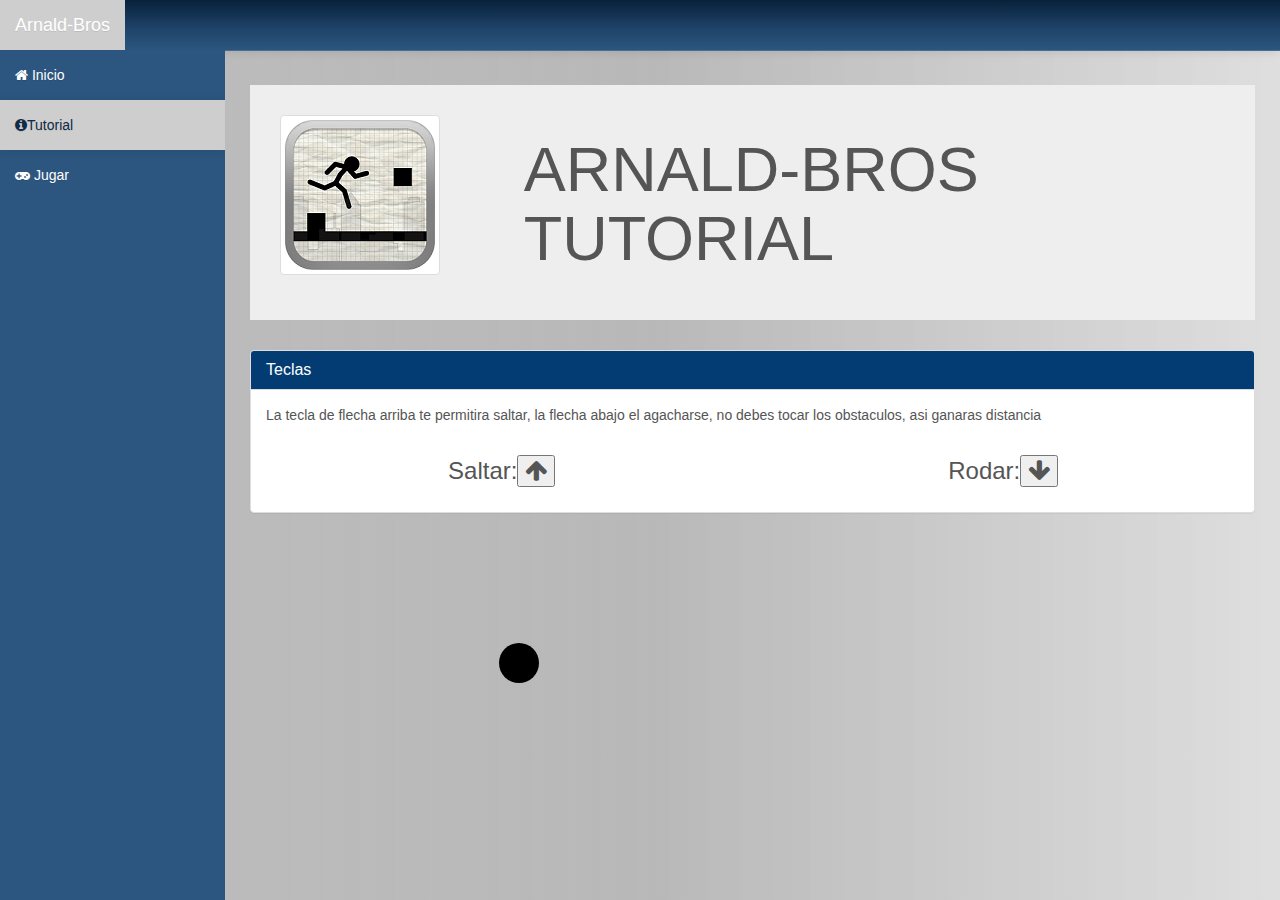
==== ayuda.html @ 507ad8fb "Estructura" ====
<!DOCTYPE html>
<html lang="en">
    <head>
        <meta charset="utf-8">
        <meta name="viewport" content="width=device-width, initial-scale=1.0">
        <title>Dashboard - Deep Blue Admin</title>

        <link rel="stylesheet" type="text/css" href="bootstrap/css/bootstrap.min.css" />
        <link rel="stylesheet" type="text/css" href="font-awesome/css/font-awesome.min.css" />
        <link rel="stylesheet" type="text/css" href="css/local.css" />

        <script type="text/javascript" src="js/jquery-1.10.2.min.js"></script>
        <script type="text/javascript" src="bootstrap/js/bootstrap.min.js"></script>

       
    </head>
    <body>

        <div id="wrapper">
            <nav class="navbar navbar-inverse navbar-fixed-top" role="navigation">
                <div class="navbar-header">
                    <button type="button" class="navbar-toggle" data-toggle="collapse" data-target=".navbar-ex1-collapse">
                        <span class="sr-only">Toggle navigation</span>
                        <span class="icon-bar"></span>
                        <span class="icon-bar"></span>
                        <span class="icon-bar"></span>
                    </button>
                    <a class="navbar-brand" href="index.html">Arnald-Bros</a>
                </div>
                <div class="collapse navbar-collapse navbar-ex1-collapse">
                    <ul class="nav navbar-nav side-nav">
                        <li ><a href="index.html"><i class="fa fa-home"></i> Inicio</a></li>
                        <li class="active"><a href="ayuda.html"><i class="fa fa-info-circle"></i>Tutorial</a></li>
                        <li><a href="jugar.html"><i class="fa fa-gamepad"></i> Jugar</a></li>
                    </ul>
                    
                </div>
            </nav>
            <!--CONTENIDO DE LA PAGINA PRINCIPAL-->
            <div id="page-wrapper">
              <!-- CABECERA DE TITULO -->
                <div class="jumbotron">
                    <div class="row">
                        <div class="col-md-3 text-left">
                         <p><img src="images/logo_lr.png" class="img-thumbnail"></p>
                        </div>
                        <div class="col-md-9 text-left">
                            <h1>ARNALD-BROS TUTORIAL</h1>
                        </div>
                    </div>
                </div>
                <div class="panel panel-info">
                  <div class="panel-heading">
                    <h3 class="panel-title">Teclas</h3>
                  </div>
                  <div class="panel-body">
                   <p>La tecla de flecha arriba te permitira saltar, la flecha abajo el agacharse, no debes tocar los obstaculos, asi ganaras distancia</p>
                    <div class="row ">
                        <div class="col-md-6 text-center">
                         <p><h3>Saltar:<button><i class="fa fa-arrow-up fa-6"></i></button></p>
                        </div>
                        <div class="col-md-6 text-center">
                            <p><h3>Rodar:<button><i class="fa fa-arrow-down fa-6"></i></button></p>
                        </div>
                    </div> 
                  </div>
                </div>
               
                
                
                <div class="row">
                     <canvas id="myCanvas" width="400" height="200">
            <!-- Insert fallback content here -->
            Sorry, your browser doesn't support canvas technology
        </canvas>
  
        <script type="text/javascript">
       
        
            var canvas;
            var ctx;
            var x = 284;
            var y = 130;
            var mx = 0;
            var my = 0;
            var WIDTH =0;
            var HEIGHT=0;
  
                        function circle(x,y,r) {
                          ctx.beginPath();
                          ctx.arc(x, y, r, 0, Math.PI*2, true);
                          ctx.fill();
                        }
                          
                        function clear() {
                          ctx.clearRect(0, 0, WIDTH, HEIGHT);
                        }
                          
                        function init() {
                          canvas = document.getElementById("myCanvas");
                          ctx = canvas.getContext("2d");
                          WIDTH = canvas.width;
                          HEIGHT = canvas.height;
                          window.onkeydown = keydownControl;
                          return setInterval(draw, 1);
                        }
                          
                        function draw() {
                          clear();
                          circle(x, y, 20);
                          
                          if (x + mx > WIDTH || x + mx < 0)
                                mx = -mx;
                          if (y + my > HEIGHT || y + my < 0)
                                my = -my;
                          
                          x += mx;
                          y += my;
                          
                        }
                          
                        function keydownControl(e) {
                                if(e.keyCode==37) {
                                        mx = -2;
                                        my = 0;
                                } else
                                if (e.keyCode==38) {
                                        mx = 0;
                                        my = -2;
                                } else if
                                (e.keyCode==39) {
                                        mx = 2;
                                        my = 0;
                                } else
                                if (e.keyCode==40) {
                                        mx = 0;
                                        my = 2;
                                }
                        }
                          
                        init();
  
        </script>
        </body>
                </div>
            </div>   
        </div>
        <!-- /#wrapper -->

    </body>
</html>
---- css/local.css ----
﻿/* Deep Blue Admin Bootstrap Theme by PrepBootstrap - http://www.prepbootstrap.com */
body {
  margin-top: 70px;
  background: rgba(194,194,194,1);
background: -moz-linear-gradient(left, rgba(194,194,194,1) 0%, rgba(186,186,186,0.98) 16%, rgba(179,179,179,0.93) 51%, rgba(217,217,217,0.86) 100%);
background: -webkit-gradient(left top, right top, color-stop(0%, rgba(194,194,194,1)), color-stop(16%, rgba(186,186,186,0.98)), color-stop(51%, rgba(179,179,179,0.93)), color-stop(100%, rgba(217,217,217,0.86)));
background: -webkit-linear-gradient(left, rgba(194,194,194,1) 0%, rgba(186,186,186,0.98) 16%, rgba(179,179,179,0.93) 51%, rgba(217,217,217,0.86) 100%);
background: -o-linear-gradient(left, rgba(194,194,194,1) 0%, rgba(186,186,186,0.98) 16%, rgba(179,179,179,0.93) 51%, rgba(217,217,217,0.86) 100%);
background: -ms-linear-gradient(left, rgba(194,194,194,1) 0%, rgba(186,186,186,0.98) 16%, rgba(179,179,179,0.93) 51%, rgba(217,217,217,0.86) 100%);
background: linear-gradient(to right, rgba(194,194,194,1) 0%, rgba(186,186,186,0.98) 16%, rgba(179,179,179,0.93) 51%, rgba(217,217,217,0.86) 100%);
filter: progid:DXImageTransform.Microsoft.gradient( startColorstr='#c2c2c2', endColorstr='#d9d9d9', GradientType=1 );
}
#wrapper {
  padding-left: 0;
}
#page-wrapper {
  width: 100%;
  padding: 5px 15px;
}

.sui-cell {
    font-family: "Helvetica Neue", Helvetica, Arial, sans-serif;
}

body {
  font-family: "Helvetica Neue", Helvetica, Arial, sans-serif;
  font-size: 14px;
  line-height: 1.42857143;
  color: #555555;
  background-color: #ffffff;
}
.text-muted {
  color: #999999;
}
.text-primary {
  color: #2fa4e7;
}
a.text-primary:hover {
  color: #178acc;
}
.text-success {
  color: #468847;
}
a.text-success:hover {
  color: #356635;
}
.text-info {
  color: #3a87ad;
}
a.text-info:hover {
  color: #2d6987;
}
.text-warning {
  color: #c09853;
}
a.text-warning:hover {
  color: #a47e3c;
}
.text-danger {
  color: #b94a48;
}
a.text-danger:hover {
  color: #953b39;
}
.bg-primary {
  color: #fff;
  background-color: #2fa4e7;
}
a.bg-primary:hover {
  background-color: #178acc;
}

.has-success .help-block,
.has-success .control-label,
.has-success .radio,
.has-success .checkbox,
.has-success .radio-inline,
.has-success .checkbox-inline {
  color: #468847;
}
.has-success .form-control {
  border-color: #468847;
  -webkit-box-shadow: inset 0 1px 1px rgba(0, 0, 0, 0.075);
  box-shadow: inset 0 1px 1px rgba(0, 0, 0, 0.075);
}
.has-success .form-control:focus {
  border-color: #356635;
  -webkit-box-shadow: inset 0 1px 1px rgba(0, 0, 0, 0.075), 0 0 6px #7aba7b;
  box-shadow: inset 0 1px 1px rgba(0, 0, 0, 0.075), 0 0 6px #7aba7b;
}
.has-success .input-group-addon {
  color: #468847;
  border-color: #468847;
  background-color: #dff0d8;
}
.has-success .form-control-feedback {
  color: #468847;
}

.has-warning .help-block,
.has-warning .control-label,
.has-warning .radio,
.has-warning .checkbox,
.has-warning .radio-inline,
.has-warning .checkbox-inline {
  color: #c09853;
}
.has-warning .form-control {
  border-color: #c09853;
  -webkit-box-shadow: inset 0 1px 1px rgba(0, 0, 0, 0.075);
  box-shadow: inset 0 1px 1px rgba(0, 0, 0, 0.075);
}
.has-warning .form-control:focus {
  border-color: #a47e3c;
  -webkit-box-shadow: inset 0 1px 1px rgba(0, 0, 0, 0.075), 0 0 6px #dbc59e;
  box-shadow: inset 0 1px 1px rgba(0, 0, 0, 0.075), 0 0 6px #dbc59e;
}
.has-warning .input-group-addon {
  color: #c09853;
  border-color: #c09853;
  background-color: #fcf8e3;
}
.has-warning .form-control-feedback {
  color: #c09853;
}
.has-error .help-block,
.has-error .control-label,
.has-error .radio,
.has-error .checkbox,
.has-error .radio-inline,
.has-error .checkbox-inline {
  color: #b94a48;
}
.has-error .form-control {
  border-color: #b94a48;
  -webkit-box-shadow: inset 0 1px 1px rgba(0, 0, 0, 0.075);
  box-shadow: inset 0 1px 1px rgba(0, 0, 0, 0.075);
}
.has-error .form-control:focus {
  border-color: #953b39;
  -webkit-box-shadow: inset 0 1px 1px rgba(0, 0, 0, 0.075), 0 0 6px #d59392;
  box-shadow: inset 0 1px 1px rgba(0, 0, 0, 0.075), 0 0 6px #d59392;
}
.has-error .input-group-addon {
  color: #b94a48;
  border-color: #b94a48;
  background-color: #f2dede;
}
.has-error .form-control-feedback {
  color: #b94a48;
}
.form-control-static {
  margin-bottom: 0;
}
.help-block {
  display: block;
  margin-top: 5px;
  margin-bottom: 10px;
  color: #959595;
}
.btn {
  display: inline-block;
  margin-bottom: 0;
  font-weight: normal;
  text-align: center;
  vertical-align: middle;
  cursor: pointer;
  background-image: none;
  border: 1px solid transparent;
  white-space: nowrap;
  padding: 8px 12px;
  font-size: 14px;
  line-height: 1.42857143;
  border-radius: 4px;
  -webkit-user-select: none;
  -moz-user-select: none;
  -ms-user-select: none;
  user-select: none;
}
.btn:hover,
.btn:focus {
  color: #555555;
  text-decoration: none;
}
.btn:active,
.btn.active {
  outline: 0;
  background-image: none;
  -webkit-box-shadow: inset 0 3px 5px rgba(0, 0, 0, 0.125);
  box-shadow: inset 0 3px 5px rgba(0, 0, 0, 0.125);
}
.btn.disabled,
.btn[disabled],
fieldset[disabled] .btn {
  cursor: not-allowed;
  pointer-events: none;
  opacity: 0.65;
  filter: alpha(opacity=65);
  -webkit-box-shadow: none;
  box-shadow: none;
}
.btn-default {
  color: #555555;
  background-color: #ffffff;
  border-color: rgba(0, 0, 0, 0.1);
}
.btn-default:hover,
.btn-default:focus,
.btn-default:active,
.btn-default.active,
.open .dropdown-toggle.btn-default {
  color: #555555;
  background-color: #ebebeb;
  border-color: rgba(0, 0, 0, 0.1);
}
.btn-primary {
  color: #ffffff;
  background-color: #2fa4e7;
  border-color: #2fa4e7;
}
.btn-primary.disabled,
.btn-primary[disabled],
fieldset[disabled] .btn-primary,
.btn-primary.disabled:hover,
.btn-primary[disabled]:hover,
fieldset[disabled] .btn-primary:hover,
.btn-primary.disabled:focus,
.btn-primary[disabled]:focus,
fieldset[disabled] .btn-primary:focus,
.btn-primary.disabled:active,
.btn-primary[disabled]:active,
fieldset[disabled] .btn-primary:active,
.btn-primary.disabled.active,
.btn-primary[disabled].active,
fieldset[disabled] .btn-primary.active {
  background-color: #2fa4e7;
  border-color: #2fa4e7;
}
.btn-primary .badge {
  color: #2fa4e7;
  background-color: #ffffff;
}
.btn-success {
  color: #ffffff;
  background-color: #73a839;
  border-color: #73a839;
}
.btn-success:hover,
.btn-success:focus,
.btn-success:active,
.btn-success.active,
.open .dropdown-toggle.btn-success {
  color: #ffffff;
  background-color: #5e8a2f;
  border-color: #547a29;
}
.btn-success.disabled,
.btn-success[disabled],
fieldset[disabled] .btn-success,
.btn-success.disabled:hover,
.btn-success[disabled]:hover,
fieldset[disabled] .btn-success:hover,
.btn-success.disabled:focus,
.btn-success[disabled]:focus,
fieldset[disabled] .btn-success:focus,
.btn-success.disabled:active,
.btn-success[disabled]:active,
fieldset[disabled] .btn-success:active,
.btn-success.disabled.active,
.btn-success[disabled].active,
fieldset[disabled] .btn-success.active {
  background-color: #73a839;
  border-color: #73a839;
}
.btn-success .badge {
  color: #73a839;
  background-color: #ffffff;
}
.btn-info {
  color: #ffffff;
  background-color: #033c73;
  border-color: #033c73;
}
.btn-info:hover,
.btn-info:focus,
.btn-info:active,
.btn-info.active,
.open .dropdown-toggle.btn-info {
  color: #ffffff;
  background-color: #02274b;
  border-color: #011d37;
}
.btn-info:active,
.btn-info.active,
.open .dropdown-toggle.btn-info {
  background-image: none;
}
.btn-info.disabled,
.btn-info[disabled],
fieldset[disabled] .btn-info,
.btn-info.disabled:hover,
.btn-info[disabled]:hover,
fieldset[disabled] .btn-info:hover,
.btn-info.disabled:focus,
.btn-info[disabled]:focus,
fieldset[disabled] .btn-info:focus,
.btn-info.disabled:active,
.btn-info[disabled]:active,
fieldset[disabled] .btn-info:active,
.btn-info.disabled.active,
.btn-info[disabled].active,
fieldset[disabled] .btn-info.active {
  background-color: #033c73;
  border-color: #033c73;
}
.btn-info .badge {
  color: #033c73;
  background-color: #ffffff;
}
.btn-warning {
  color: #ffffff;
  background-color: #dd5600;
  border-color: #dd5600;
}
.btn-warning:hover,
.btn-warning:focus,
.btn-warning:active,
.btn-warning.active,
.open .dropdown-toggle.btn-warning {
  color: #ffffff;
  background-color: #b44600;
  border-color: #a03e00;
}
.btn-warning:active,
.btn-warning.active,
.open .dropdown-toggle.btn-warning {
  background-image: none;
}
.btn-warning.disabled,
.btn-warning[disabled],
fieldset[disabled] .btn-warning,
.btn-warning.disabled:hover,
.btn-warning[disabled]:hover,
fieldset[disabled] .btn-warning:hover,
.btn-warning.disabled:focus,
.btn-warning[disabled]:focus,
fieldset[disabled] .btn-warning:focus,
.btn-warning.disabled:active,
.btn-warning[disabled]:active,
fieldset[disabled] .btn-warning:active,
.btn-warning.disabled.active,
.btn-warning[disabled].active,
fieldset[disabled] .btn-warning.active {
  background-color: #dd5600;
  border-color: #dd5600;
}
.btn-warning .badge {
  color: #dd5600;
  background-color: #ffffff;
}
.btn-danger {
  color: #ffffff;
  background-color: #c71c22;
  border-color: #c71c22;
}
.btn-danger:hover,
.btn-danger:focus,
.btn-danger:active,
.btn-danger.active,
.open .dropdown-toggle.btn-danger {
  color: #ffffff;
  background-color: #a3171c;
  border-color: #911419;
}
.btn-danger:active,
.btn-danger.active,
.open .dropdown-toggle.btn-danger {
  background-image: none;
}
.btn-danger.disabled,
.btn-danger[disabled],
fieldset[disabled] .btn-danger,
.btn-danger.disabled:hover,
.btn-danger[disabled]:hover,
fieldset[disabled] .btn-danger:hover,
.btn-danger.disabled:focus,
.btn-danger[disabled]:focus,
fieldset[disabled] .btn-danger:focus,
.btn-danger.disabled:active,
.btn-danger[disabled]:active,
fieldset[disabled] .btn-danger:active,
.btn-danger.disabled.active,
.btn-danger[disabled].active,
fieldset[disabled] .btn-danger.active {
  background-color: #c71c22;
  border-color: #c71c22;
}
.btn-danger .badge {
  color: #c71c22;
  background-color: #ffffff;
}
.btn-link {
  color: #2fa4e7;
  font-weight: normal;
  cursor: pointer;
  border-radius: 0;
}
.btn-link,
.btn-link:active,
.btn-link[disabled],
fieldset[disabled] .btn-link {
  background-color: transparent;
  -webkit-box-shadow: none;
  box-shadow: none;
}
.btn-link,
.btn-link:hover,
.btn-link:focus,
.btn-link:active {
  border-color: transparent;
}
.btn-link:hover,
.btn-link:focus {
  color: #157ab5;
  text-decoration: underline;
  background-color: transparent;
}
.btn-link[disabled]:hover,
fieldset[disabled] .btn-link:hover,
.btn-link[disabled]:focus,
fieldset[disabled] .btn-link:focus {
  color: #999999;
  text-decoration: none;
}
.btn-lg,
.btn-group-lg > .btn {
  padding: 14px 16px;
  font-size: 18px;
  line-height: 1.33;
  border-radius: 6px;
}
.dropdown-menu {
  position: absolute;
  top: 100%;
  left: 0;
  z-index: 1000;
  display: none;
  float: left;
  min-width: 160px;
  padding: 5px 0;
  margin: 2px 0 0;
  list-style: none;
  font-size: 14px;
  background-color: #ffffff;
  border: 1px solid #cccccc;
  border: 1px solid rgba(0, 0, 0, 0.15);
  border-radius: 4px;
  -webkit-box-shadow: 0 6px 12px rgba(0, 0, 0, 0.175);
  box-shadow: 0 6px 12px rgba(0, 0, 0, 0.175);
  background-clip: padding-box;
}

.dropdown-menu > li > a:hover,
.dropdown-menu > li > a:focus {
  text-decoration: none;
  color: #ffffff;
  background-color: #2fa4e7;
}
.dropdown-menu > .active > a,
.dropdown-menu > .active > a:hover,
.dropdown-menu > .active > a:focus {
  color: #ffffff;
  text-decoration: none;
  outline: 0;
  background-color: #2fa4e7;
}
.dropdown-menu > .disabled > a,
.dropdown-menu > .disabled > a:hover,
.dropdown-menu > .disabled > a:focus {
  color: #999999;
}
.dropdown-menu > .disabled > a:hover,
.dropdown-menu > .disabled > a:focus {
  text-decoration: none;
  background-color: transparent;
  background-image: none;
  filter: progid:DXImageTransform.Microsoft.gradient(enabled = false);
  cursor: not-allowed;
}

.navbar-default {
  background-color: #2fa4e7;
  border-color: #1995dc;
}
.navbar-default .navbar-brand {
  color: #ffffff;
  font-weight: bold;
}
.navbar-default .navbar-brand:hover,
.navbar-default .navbar-brand:focus {
  color: #ffffff;
  background-color: none;
}
.navbar-default .navbar-text {
  color: #dddddd;
}
.navbar-default .navbar-nav > li > a {
  color: #ffffff;
}
.navbar-default .navbar-nav > li > a:hover,
.navbar-default .navbar-nav > li > a:focus {
  color: #ffffff;
  background-color: #178acc;
}
.navbar-default .navbar-nav > .active > a,
.navbar-default .navbar-nav > .active > a:hover,
.navbar-default .navbar-nav > .active > a:focus {
  color: #ffffff;
  background-color: #178acc;
}
.navbar-default .navbar-nav > .disabled > a,
.navbar-default .navbar-nav > .disabled > a:hover,
.navbar-default .navbar-nav > .disabled > a:focus {
  color: #dddddd;
  background-color: transparent;
}
.navbar-default .navbar-toggle {
  border-color: #178acc;
}
.navbar-default .navbar-toggle:hover,
.navbar-default .navbar-toggle:focus {
  background-color: #178acc;
}
.navbar-default .navbar-toggle .icon-bar {
  background-color: #ffffff;
}
.navbar-default .navbar-collapse,
.navbar-default .navbar-form {
  border-color: #1995dc;
}
.navbar-default .navbar-nav > .open > a,
.navbar-default .navbar-nav > .open > a:hover,
.navbar-default .navbar-nav > .open > a:focus {
  background-color: #178acc;
  color: #ffffff;
}
@media (max-width: 767px) {
  .navbar-default .navbar-nav .open .dropdown-menu > li > a {
    color: #ffffff;
  }
  .navbar-default .navbar-nav .open .dropdown-menu > li > a:hover,
  .navbar-default .navbar-nav .open .dropdown-menu > li > a:focus {
    color: #ffffff;
    background-color: #178acc;
  }
  .navbar-default .navbar-nav .open .dropdown-menu > .active > a,
  .navbar-default .navbar-nav .open .dropdown-menu > .active > a:hover,
  .navbar-default .navbar-nav .open .dropdown-menu > .active > a:focus {
    color: #ffffff;
    background-color: #178acc;
  }
  .navbar-default .navbar-nav .open .dropdown-menu > .disabled > a,
  .navbar-default .navbar-nav .open .dropdown-menu > .disabled > a:hover,
  .navbar-default .navbar-nav .open .dropdown-menu > .disabled > a:focus {
    color: #dddddd;
    background-color: transparent;
  }
}
.navbar-default .navbar-link {
  color: #ffffff;
}
.navbar-default .navbar-link:hover {
  color: #ffffff;
}
.navbar-inverse {
  background-color: #2C567F;/*cambie aca el fondo*/
  border-color: #022f5a;
}
.navbar-inverse .navbar-brand {
  color: #ffffff;
}
.navbar-inverse .navbar-brand:hover,
.navbar-inverse .navbar-brand:focus {
  color: #ffffff;
  background-color: #CFCECE;
}
.navbar-inverse .navbar-text {
  color: #ffffff;
}
.navbar-inverse .navbar-nav > li > a {
  color: #ffffff;
}
.navbar-inverse .navbar-nav > li > a:hover,
.navbar-inverse .navbar-nav > li > a:focus {
    color: #0F2C49;
  background-color: #CFCECE;/*aca modifique*/
}
.navbar-inverse .navbar-nav > .active > a,
.navbar-inverse .navbar-nav > .active > a:hover,
.navbar-inverse .navbar-nav > .active > a:focus {
  color: #0F2C49;
  background-color: #CFCECE;/*aca modifique*/
  box-shadow: 0 1px 10px rgba(0, 0, 0, 0.1);

}
.navbar-inverse .navbar-nav > .disabled > a,
.navbar-inverse .navbar-nav > .disabled > a:hover,
.navbar-inverse .navbar-nav > .disabled > a:focus {
  color: #cccccc;
  background-color: transparent;
}
.navbar-inverse .navbar-toggle {
  border-color: #022f5a;
}
.navbar-inverse .navbar-toggle:hover,
.navbar-inverse .navbar-toggle:focus {
  background-color: #022f5a;
}
.navbar-inverse .navbar-toggle .icon-bar {
  background-color: #ffffff;
}
.navbar-inverse .navbar-collapse,
.navbar-inverse .navbar-form {
  border-color: #2C567F;
}
.navbar-inverse .navbar-nav > .open > a,
.navbar-inverse .navbar-nav > .open > a:hover,
.navbar-inverse .navbar-nav > .open > a:focus {
  background-color: #022f5a;
  color: #ffffff;
}
@media (max-width: 767px) {
  .navbar-inverse .navbar-nav .open .dropdown-menu > .dropdown-header {
    border-color: #022f5a;
  }
  .navbar-inverse .navbar-nav .open .dropdown-menu .divider {
    background-color: #022f5a;
  }
  .navbar-inverse .navbar-nav .open .dropdown-menu > li > a {
    color: #ffffff;
  }
  .navbar-inverse .navbar-nav .open .dropdown-menu > li > a:hover,
  .navbar-inverse .navbar-nav .open .dropdown-menu > li > a:focus {
    color: #ffffff;
    background-color: #022f5a;
  }
  .navbar-inverse .navbar-nav .open .dropdown-menu > .active > a,
  .navbar-inverse .navbar-nav .open .dropdown-menu > .active > a:hover,
  .navbar-inverse .navbar-nav .open .dropdown-menu > .active > a:focus {
    color: #ffffff;
    background-color: #022f5a;
  }
  .navbar-inverse .navbar-nav .open .dropdown-menu > .disabled > a,
  .navbar-inverse .navbar-nav .open .dropdown-menu > .disabled > a:hover,
  .navbar-inverse .navbar-nav .open .dropdown-menu > .disabled > a:focus {
    color: #cccccc;
    background-color: transparent;
  }
}
.navbar-inverse .navbar-link {
  color: #ffffff;
}
.navbar-inverse .navbar-link:hover {
  color: #ffffff;
}
.breadcrumb {
  padding: 8px 15px;
  margin-bottom: 20px;
  list-style: none;
  background-color: #f5f5f5;
  border-radius: 4px;
}
.breadcrumb > li {
  display: inline-block;
}
.breadcrumb > li + li:before {
  content: "/\00a0";
  padding: 0 5px;
  color: #cccccc;
}
.breadcrumb > .active {
  color: #999999;
}
.pagination {
  display: inline-block;
  padding-left: 0;
  margin: 20px 0;
  border-radius: 4px;
}
.pagination > li {
  display: inline;
}
.pagination > li > a,
.pagination > li > span {
  position: relative;
  float: left;
  padding: 8px 12px;
  line-height: 1.42857143;
  text-decoration: none;
  color: #2fa4e7;
  background-color: #ffffff;
  border: 1px solid #dddddd;
  margin-left: -1px;
}
.pagination > li:first-child > a,
.pagination > li:first-child > span {
  margin-left: 0;
  border-bottom-left-radius: 4px;
  border-top-left-radius: 4px;
}
.pagination > li:last-child > a,
.pagination > li:last-child > span {
  border-bottom-right-radius: 4px;
  border-top-right-radius: 4px;
}
.pagination > li > a:hover,
.pagination > li > span:hover,
.pagination > li > a:focus,
.pagination > li > span:focus {
  color: #157ab5;
  background-color: #eeeeee;
  border-color: #dddddd;
}
.pagination > .active > a,
.pagination > .active > span,
.pagination > .active > a:hover,
.pagination > .active > span:hover,
.pagination > .active > a:focus,
.pagination > .active > span:focus {
  z-index: 2;
  color: #999999;
  background-color: #f5f5f5;
  border-color: #dddddd;
  cursor: default;
}
.pagination > .disabled > span,
.pagination > .disabled > span:hover,
.pagination > .disabled > span:focus,
.pagination > .disabled > a,
.pagination > .disabled > a:hover,
.pagination > .disabled > a:focus {
  color: #999999;
  background-color: #ffffff;
  border-color: #dddddd;
  cursor: not-allowed;
}
.pagination-lg > li > a,
.pagination-lg > li > span {
  padding: 14px 16px;
  font-size: 18px;
}

.label-default {
  background-color: #999999;
}
.label-default[href]:hover,
.label-default[href]:focus {
  background-color: #808080;
}
.label-primary {
  background-color: #2fa4e7;
}
.label-primary[href]:hover,
.label-primary[href]:focus {
  background-color: #178acc;
}
.label-success {
  background-color: #73a839;
}
.label-success[href]:hover,
.label-success[href]:focus {
  background-color: #59822c;
}
.label-info {
  background-color: #033c73;
}
.label-info[href]:hover,
.label-info[href]:focus {
  background-color: #022241;
}
.label-warning {
  background-color: #dd5600;
}
.label-warning[href]:hover,
.label-warning[href]:focus {
  background-color: #aa4200;
}
.label-danger {
  background-color: #c71c22;
}
.label-danger[href]:hover,
.label-danger[href]:focus {
  background-color: #9a161a;
}
.badge {
  display: inline-block;
  min-width: 10px;
  padding: 3px 7px;
  font-size: 12px;
  font-weight: bold;
  color: #ffffff;
  line-height: 1;
  vertical-align: baseline;
  white-space: nowrap;
  text-align: center;
  background-color: #999999;
  border-radius: 10px;
}
.badge:empty {
  display: none;
}
.btn .badge {
  position: relative;
  top: -1px;
}
.btn-xs .badge {
  top: 0;
  padding: 1px 5px;
}
a.badge:hover,
a.badge:focus {
  color: #ffffff;
  text-decoration: none;
  cursor: pointer;
}
a.list-group-item.active > .badge,
.nav-pills > .active > a > .badge {
  color: #2fa4e7;
  background-color: #ffffff;
}
.nav-pills > li > a > .badge {
  margin-left: 3px;
}
.jumbotron {
  padding: 30px;
  margin-bottom: 30px;
  color: inherit;
  background-color: #eeeeee;
}
a.thumbnail:hover,
a.thumbnail:focus,
a.thumbnail.active {
  border-color: #2fa4e7;
}
.thumbnail .caption {
  padding: 9px;
  color: #555555;
}
.alert-success {
  background-color: #dff0d8;
  border-color: #d6e9c6;
  color: #468847;
}
.alert-success hr {
  border-top-color: #c9e2b3;
}
.alert-success .alert-link {
  color: #356635;
}
.alert-info {
  background-color: #d9edf7;
  border-color: #bce8f1;
  color: #3a87ad;
}
.alert-info hr {
  border-top-color: #a6e1ec;
}
.alert-info .alert-link {
  color: #2d6987;
}
.alert-warning {
  background-color: #fcf8e3;
  border-color: #fbeed5;
  color: #c09853;
}
.alert-warning hr {
  border-top-color: #f8e5be;
}
.alert-warning .alert-link {
  color: #a47e3c;
}
.alert-danger {
  background-color: #f2dede;
  border-color: #eed3d7;
  color: #b94a48;
}
.alert-danger hr {
  border-top-color: #e6c1c7;
}
.alert-danger .alert-link {
  color: #953b39;
}
a.list-group-item.active,
a.list-group-item.active:hover,
a.list-group-item.active:focus {
  z-index: 2;
  color: #ffffff;
  background-color: #2fa4e7;
  border-color: #2fa4e7;
}
a.list-group-item.active .list-group-item-text,
a.list-group-item.active:hover .list-group-item-text,
a.list-group-item.active:focus .list-group-item-text {
  color: #e6f4fc;
}
.list-group-item-success {
  color: #468847;
  background-color: #dff0d8;
}
a.list-group-item-success {
  color: #468847;
}
a.list-group-item-success .list-group-item-heading {
  color: inherit;
}
a.list-group-item-success:hover,
a.list-group-item-success:focus {
  color: #468847;
  background-color: #d0e9c6;
}
a.list-group-item-success.active,
a.list-group-item-success.active:hover,
a.list-group-item-success.active:focus {
  color: #fff;
  background-color: #468847;
  border-color: #468847;
}
.list-group-item-info {
  color: #3a87ad;
  background-color: #d9edf7;
}
a.list-group-item-info {
  color: #3a87ad;
}
a.list-group-item-info .list-group-item-heading {
  color: inherit;
}
a.list-group-item-info:hover,
a.list-group-item-info:focus {
  color: #3a87ad;
  background-color: #c4e3f3;
}
a.list-group-item-info.active,
a.list-group-item-info.active:hover,
a.list-group-item-info.active:focus {
  color: #fff;
  background-color: #3a87ad;
  border-color: #3a87ad;
}
.list-group-item-warning {
  color: #c09853;
  background-color: #fcf8e3;
}
a.list-group-item-warning {
  color: #c09853;
}
a.list-group-item-warning .list-group-item-heading {
  color: inherit;
}
a.list-group-item-warning:hover,
a.list-group-item-warning:focus {
  color: #c09853;
  background-color: #faf2cc;
}
a.list-group-item-warning.active,
a.list-group-item-warning.active:hover,
a.list-group-item-warning.active:focus {
  color: #fff;
  background-color: #c09853;
  border-color: #c09853;
}
.list-group-item-danger {
  color: #b94a48;
  background-color: #f2dede;
}
a.list-group-item-danger {
  color: #b94a48;
}
a.list-group-item-danger .list-group-item-heading {
  color: inherit;
}
a.list-group-item-danger:hover,
a.list-group-item-danger:focus {
  color: #b94a48;
  background-color: #ebcccc;
}
a.list-group-item-danger.active,
a.list-group-item-danger.active:hover,
a.list-group-item-danger.active:focus {
  color: #fff;
  background-color: #b94a48;
  border-color: #b94a48;
}
.list-group-item-heading {
  margin-top: 0;
  margin-bottom: 5px;
}
.list-group-item-text {
  margin-bottom: 0;
  line-height: 1.3;
}
.panel {
  margin-bottom: 20px;
  background-color: #ffffff;
  border: 1px solid transparent;
  border-radius: 4px;
  -webkit-box-shadow: 0 1px 1px rgba(0, 0, 0, 0.05);
  box-shadow: 0 1px 1px rgba(0, 0, 0, 0.05);
}
.panel-body {
  padding: 15px;
}
.panel-heading {
  padding: 10px 15px;
  border-bottom: 1px solid transparent;
  border-top-right-radius: 3px;
  border-top-left-radius: 3px;
}
.panel-group .panel-heading + .panel-collapse .panel-body {
  border-top: 1px solid #dddddd;
}
.panel-group .panel-footer {
  border-top: 0;
}
.panel-group .panel-footer + .panel-collapse .panel-body {
  border-bottom: 1px solid #dddddd;
}
.panel-default {
  border-color: #dddddd;
}
.panel-default > .panel-heading {
  color: #555555;
  background-color: #f5f5f5;
  border-color: #dddddd;
}
.panel-default > .panel-heading + .panel-collapse .panel-body {
  border-top-color: #dddddd;
}
.panel-default > .panel-footer + .panel-collapse .panel-body {
  border-bottom-color: #dddddd;
}
.panel-primary {
  border-color: #dddddd;
}
.panel-primary > .panel-heading {
  color: #ffffff;
  background-color: #2fa4e7;
  border-color: #dddddd;
}
.panel-primary > .panel-heading + .panel-collapse .panel-body {
  border-top-color: #dddddd;
}
.panel-primary > .panel-footer + .panel-collapse .panel-body {
  border-bottom-color: #dddddd;
}
.panel-success {
  border-color: #dddddd;
}
.panel-success > .panel-heading {
  color: #468847;
  background-color: #73a839;
  border-color: #dddddd;
}
.panel-success > .panel-heading + .panel-collapse .panel-body {
  border-top-color: #dddddd;
}
.panel-success > .panel-footer + .panel-collapse .panel-body {
  border-bottom-color: #dddddd;
}
.panel-info {
  border-color: #dddddd;
}
.panel-info > .panel-heading {
  color: #3a87ad;
  background-color: #033c73;
  border-color: #dddddd;
}
.panel-info > .panel-heading + .panel-collapse .panel-body {
  border-top-color: #dddddd;
}
.panel-info > .panel-footer + .panel-collapse .panel-body {
  border-bottom-color: #dddddd;
}
.panel-warning {
  border-color: #dddddd;
}
.panel-warning > .panel-heading {
  color: #c09853;
  background-color: #dd5600;
  border-color: #dddddd;
}
.panel-warning > .panel-heading + .panel-collapse .panel-body {
  border-top-color: #dddddd;
}
.panel-warning > .panel-footer + .panel-collapse .panel-body {
  border-bottom-color: #dddddd;
}
.panel-danger {
  border-color: #dddddd;
}
.panel-danger > .panel-heading {
  color: #b94a48;
  background-color: #c71c22;
  border-color: #dddddd;
}
.panel-danger > .panel-heading + .panel-collapse .panel-body {
  border-top-color: #dddddd;
}
.panel-danger > .panel-footer + .panel-collapse .panel-body {
  border-bottom-color: #dddddd;
}
.well {
  min-height: 20px;
  padding: 19px;
  margin-bottom: 20px;
  background-color: #f5f5f5;
  border: 1px solid #e3e3e3;
  border-radius: 4px;
  -webkit-box-shadow: inset 0 1px 1px rgba(0, 0, 0, 0.05);
  box-shadow: inset 0 1px 1px rgba(0, 0, 0, 0.05);
}
.well blockquote {
  border-color: #ddd;
  border-color: rgba(0, 0, 0, 0.15);
}
.well-lg {
  padding: 24px;
  border-radius: 6px;
}
.well-sm {
  padding: 9px;
  border-radius: 3px;
}
.navbar {
  background-image: -webkit-linear-gradient(#08213A, #20456B 60%, #2C567F);
  background-image: linear-gradient(#08213A, #20456B 60%,#2C567F);
  background-repeat: no-repeat;
  filter: progid:DXImageTransform.Microsoft.gradient(startColorstr='#08213A', endColorstr='#2C567F', GradientType=0);
  border-bottom:1px solid #466D93;
  filter: none;
  -webkit-box-shadow: 0 1px 10px rgba(0, 0, 0, 0.1);
  box-shadow: 0 1px 10px rgba(0, 0, 0, 0.1);
}
.navbar .navbar-nav > li > a,
.navbar-brand {
  text-shadow: 0 1px 0 rgba(0, 0, 0, 0.1);
}
.navbar-inverse {
  background-image: -webkit-linear-gradient(#08213A, #20456B 60%, #2C567F);
  background-image: linear-gradient(#08213A, #20456B 60%,#2C567F);
  background-repeat: no-repeat;
  filter: progid:DXImageTransform.Microsoft.gradient(startColorstr='#08213A', endColorstr='#2C567F', GradientType=0);
  border-bottom:1px solid #466D93;
}
.btn {
  text-shadow: 0 1px 0 rgba(0, 0, 0, 0.1);
}
.btn .caret {
  border-top-color: #fff;
}
.btn-default {
  background-image: -webkit-linear-gradient(#ffffff, #ffffff 60%, #f5f5f5);
  background-image: linear-gradient(#ffffff, #ffffff 60%, #f5f5f5);
  background-repeat: no-repeat;
  filter: progid:DXImageTransform.Microsoft.gradient(startColorstr='#ffffffff', endColorstr='#fff5f5f5', GradientType=0);
  filter: none;
  border-bottom: 1px solid #e6e6e6;
}
.btn-default:hover {
  color: #555555;
}
.btn-default .caret {
  border-top-color: #555555;
}
.btn-default {
  background-image: -webkit-linear-gradient(#ffffff, #ffffff 60%, #f5f5f5);
  background-image: linear-gradient(#ffffff, #ffffff 60%, #f5f5f5);
  background-repeat: no-repeat;
  filter: progid:DXImageTransform.Microsoft.gradient(startColorstr='#ffffffff', endColorstr='#fff5f5f5', GradientType=0);
  filter: none;
  border-bottom: 1px solid #e6e6e6;
}
.btn-primary {
  background-image: -webkit-linear-gradient(#54b4eb, #2fa4e7 60%, #1d9ce5);
  background-image: linear-gradient(#54b4eb, #2fa4e7 60%, #1d9ce5);
  background-repeat: no-repeat;
  filter: progid:DXImageTransform.Microsoft.gradient(startColorstr='#ff54b4eb', endColorstr='#ff1d9ce5', GradientType=0);
  filter: none;
  border-bottom: 1px solid #178acc;
}
.btn-success {
  background-image: -webkit-linear-gradient(#88c149, #73a839 60%, #699934);
  background-image: linear-gradient(#88c149, #73a839 60%, #699934);
  background-repeat: no-repeat;
  filter: progid:DXImageTransform.Microsoft.gradient(startColorstr='#ff88c149', endColorstr='#ff699934', GradientType=0);
  filter: none;
  border-bottom: 1px solid #59822c;
}
.btn-info {
  background-image: -webkit-linear-gradient(#04519b, #033c73 60%, #02325f);
  background-image: linear-gradient(#04519b, #033c73 60%, #02325f);
  background-repeat: no-repeat;
  filter: progid:DXImageTransform.Microsoft.gradient(startColorstr='#ff04519b', endColorstr='#ff02325f', GradientType=0);
  filter: none;
  border-bottom: 1px solid #022241;
}
.btn-warning {
  background-image: -webkit-linear-gradient(#ff6707, #dd5600 60%, #c94e00);
  background-image: linear-gradient(#ff6707, #dd5600 60%, #c94e00);
  background-repeat: no-repeat;
  filter: progid:DXImageTransform.Microsoft.gradient(startColorstr='#ffff6707', endColorstr='#ffc94e00', GradientType=0);
  filter: none;
  border-bottom: 1px solid #aa4200;
}
.btn-danger {
  background-image: -webkit-linear-gradient(#e12b31, #c71c22 60%, #b5191f);
  background-image: linear-gradient(#e12b31, #c71c22 60%, #b5191f);
  background-repeat: no-repeat;
  filter: progid:DXImageTransform.Microsoft.gradient(startColorstr='#ffe12b31', endColorstr='#ffb5191f', GradientType=0);
  filter: none;
  border-bottom: 1px solid #9a161a;
}
.panel-primary .panel-heading,
.panel-success .panel-heading,
.panel-warning .panel-heading,
.panel-danger .panel-heading,
.panel-info .panel-heading,
.panel-primary .panel-title,
.panel-success .panel-title,
.panel-warning .panel-title,
.panel-danger .panel-title,
.panel-info .panel-title {
  color: #fff;
}
.clearfix:before,
.clearfix:after,
.container:before,
.container:after,
.container-fluid:before,
.container-fluid:after,
.row:before,
.row:after,
.form-horizontal .form-group:before,
.form-horizontal .form-group:after,
.btn-toolbar:before,
.btn-toolbar:after,
.btn-group-vertical > .btn-group:before,
.btn-group-vertical > .btn-group:after,
.nav:before,
.nav:after,
.navbar:before,
.navbar:after,
.navbar-header:before,
.navbar-header:after,
.navbar-collapse:before,
.navbar-collapse:after,
.pager:before,
.pager:after,
.panel-body:before,
.panel-body:after,
.modal-footer:before,
.modal-footer:after {
  content: " ";
  display: table;
}
.clearfix:after,
.container:after,
.container-fluid:after,
.row:after,
.form-horizontal .form-group:after,
.btn-toolbar:after,
.btn-group-vertical > .btn-group:after,
.nav:after,
.navbar:after,
.navbar-header:after,
.navbar-collapse:after,
.pager:after,
.panel-body:after,
.modal-footer:after {
  clear: both;
}
.center-block {
  display: block;
  margin-left: auto;
  margin-right: auto;
}
.pull-right {
  float: right !important;
}
.pull-left {
  float: left !important;
}
.hide {
  display: none !important;
}
.show {
  display: block !important;
}
.invisible {
  visibility: hidden;
}
.text-hide {
  font: 0/0 a;
  color: transparent;
  text-shadow: none;
  background-color: transparent;
  border: 0;
}
.hidden {
  display: none !important;
  visibility: hidden !important;
}
.affix {
  position: fixed;
}

.input-lg {
height: 53px;
font-size: 18px;
line-height: 1.33;
border-radius: 6px;
}

.input-group-lg > .form-control,
.input-group-lg > .input-group-addon,
.input-group-lg > .input-group-btn > .btn {
  height: 54px;
  padding: 14px 16px;
  font-size: 18px;
  line-height: 1.33;
  border-radius: 6px;
}
select.input-group-lg > .form-control,
select.input-group-lg > .input-group-addon,
select.input-group-lg > .input-group-btn > .btn {
  height: 54px;
  line-height: 54px;
}

.nav .open > a,
.nav .open > a:hover,
.nav .open > a:focus {
  background-color: #eeeeee;
  border-color: #2fa4e7;
}
.nav-pills > li.active > a,
.nav-pills > li.active > a:hover,
.nav-pills > li.active > a:focus {
  color: #ffffff;
  background-color: #2fa4e7;
}

a {
  color: #2fa4e7;
  text-decoration: none;
}
a:hover,
a:focus {
  color: #157ab5;
  text-decoration: underline;
}
.h6 {
  font-family: "Helvetica Neue", Helvetica, Arial, sans-serif;
  font-weight: 500;
  line-height: 1.1;
  color: #317eac;
}
.h6 .small {
  font-weight: normal;
  line-height: 1;
  color: #999999;
}

/* Nav Messages */
.messages-dropdown .dropdown-menu .message-preview .avatar,
.messages-dropdown .dropdown-menu .message-preview .name,
.messages-dropdown .dropdown-menu .message-preview .message,
.messages-dropdown .dropdown-menu .message-preview .time {
  display: block;
}
.messages-dropdown .dropdown-menu .message-preview .avatar {
  float: left;
  margin-right: 15px;
}
.messages-dropdown .dropdown-menu .message-preview .name {
  font-weight: bold;
}
.messages-dropdown .dropdown-menu .message-preview .message {
  font-size: 12px;
}
.messages-dropdown .dropdown-menu .message-preview .time {
  font-size: 12px;
}

/* Nav Announcements */
.alerts-heading {
  font-size: 50px;
  margin: 0;
}
.alerts-text {
  margin: 0;
}

/* Table Headers */
table.tablesorter thead {
  cursor: pointer;
}
table.tablesorter thead tr th:hover {
  background-color: #f5f5f5;
}

/* Edit Below to Customize Widths > 768px */
@media (min-width:768px) {
  /* Wrappers */
  #wrapper {
	padding-left: 225px;
  }
  #page-wrapper {
	padding: 15px 25px;
  }

  /* Side Nav */
  .side-nav {
	margin-left: -225px;
	left: 225px;
	width: 225px;
	position: fixed;
	top: 50px;
	height: 100%;
	border-radius: 0;
	border: none;
	background-color: #2C567F;
	overflow-y: auto;
  }

  /*menu overrides*/
  .side-nav>li.dropdown>ul.dropdown-menu {
	position: relative;
	min-width: 225px;
	margin: 0;
	padding: 0;
	border: none;
	border-radius: 0;
	background-color: transparent;
	box-shadow: none;
	-webkit-box-shadow: none;
  }
  .side-nav>li.dropdown>ul.dropdown-menu>li>a {
	color: #999999;
	padding: 15px 15px 15px 25px;
  }
  .side-nav>li.dropdown>ul.dropdown-menu>li>a:hover,
  .side-nav>li.dropdown>ul.dropdown-menu>li>a.active,
  .side-nav>li.dropdown>ul.dropdown-menu>li>a:focus {
	color: #fff;
	background-color: #8D8D90;
  }
  .side-nav>li>a {
	width: 225px;
  }

  .navbar-inverse .navbar-nav>li>a:hover,
  .navbar-inverse .navbar-nav>li>a:focus {
	background-color: #8D8D90;
  }

  /* Nav Messages */
  .messages-dropdown .dropdown-menu {
	min-width: 300px;
  }
  .messages-dropdown .dropdown-menu li a {
	white-space: normal;
  }
  .navbar-collapse {
    padding-left: 15px !important;
    padding-right: 15px !important;
  }

     .timeline {
            list-style: none;
            padding: 20px 0 20px;
            position: relative;
        }

            .timeline:before {
                top: 0;
                bottom: 0;
                position: absolute;
                content: " ";
                width: 3px;
                background-color: #eeeeee;
                left: 50%;
                margin-left: -1.5px;
            }

            .timeline > li {
                margin-bottom: 20px;
                position: relative;
            }

                .timeline > li:before,
                .timeline > li:after {
                    content: " ";
                    display: table;
                }

                .timeline > li:after {
                    clear: both;
                }

                .timeline > li:before,
                .timeline > li:after {
                    content: " ";
                    display: table;
                }

                .timeline > li:after {
                    clear: both;
                }

                .timeline > li > .timeline-panel {
                    width: 46%;
                    float: left;
                    border: 1px solid #d4d4d4;
                    border-radius: 2px;
                    padding: 20px;
                    position: relative;
                    -webkit-box-shadow: 0 1px 6px rgba(0, 0, 0, 0.175);
                    box-shadow: 0 1px 6px rgba(0, 0, 0, 0.175);
                }

                    .timeline > li > .timeline-panel:before {
                        position: absolute;
                        top: 26px;
                        right: -15px;
                        display: inline-block;
                        border-top: 15px solid transparent;
                        border-left: 15px solid #ccc;
                        border-right: 0 solid #ccc;
                        border-bottom: 15px solid transparent;
                        content: " ";
                    }

                    .timeline > li > .timeline-panel:after {
                        position: absolute;
                        top: 27px;
                        right: -14px;
                        display: inline-block;
                        border-top: 14px solid transparent;
                        border-left: 14px solid #fff;
                        border-right: 0 solid #fff;
                        border-bottom: 14px solid transparent;
                        content: " ";
                    }

                .timeline > li > .timeline-badge {
                    color: #fff;
                    width: 50px;
                    height: 50px;
                    line-height: 50px;
                    font-size: 1.4em;
                    text-align: center;
                    position: absolute;
                    top: 16px;
                    left: 50%;
                    margin-left: -25px;
                    background-color: #999999;
                    z-index: 100;                  
                }

                .timeline > li.timeline-inverted > .timeline-panel {
                    float: right;
                }

                    .timeline > li.timeline-inverted > .timeline-panel:before {
                        border-left-width: 0;
                        border-right-width: 15px;
                        left: -15px;
                        right: auto;
                    }

                    .timeline > li.timeline-inverted > .timeline-panel:after {
                        border-left-width: 0;
                        border-right-width: 14px;
                        left: -14px;
                        right: auto;
                    }

        .timeline-badge.primary {
            background-color: #2e6da4 !important;
        }

        .timeline-badge.success {
            background-color: #3f903f !important;
        }

        .timeline-badge.warning {
            background-color: #f0ad4e !important;
        }

        .timeline-badge.danger {
            background-color: #d9534f !important;
        }

        .timeline-badge.info {
            background-color: #5bc0de !important;
        }

        .timeline-title {
            margin-top: 0;
            color: inherit;
        }

        .timeline-body > p,
        .timeline-body > ul {
            margin-bottom: 0;
        }

            .timeline-body > p + p {
                margin-top: 5px;
            }

        @media (max-width: 767px) {
            ul.timeline:before {
                left: 40px;
            }

            ul.timeline > li > .timeline-panel {
                width: calc(100% - 90px);
                width: -moz-calc(100% - 90px);
                width: -webkit-calc(100% - 90px);
            }

            ul.timeline > li > .timeline-badge {
                left: 15px;
                margin-left: 0;
                top: 16px;
            }

            ul.timeline > li > .timeline-panel {
                float: right;
            }

                ul.timeline > li > .timeline-panel:before {
                    border-left-width: 0;
                    border-right-width: 15px;
                    left: -15px;
                    right: auto;
                }

                ul.timeline > li > .timeline-panel:after {
                    border-left-width: 0;
                    border-right-width: 14px;
                    left: -14px;
                    right: auto;
                }
        }
}
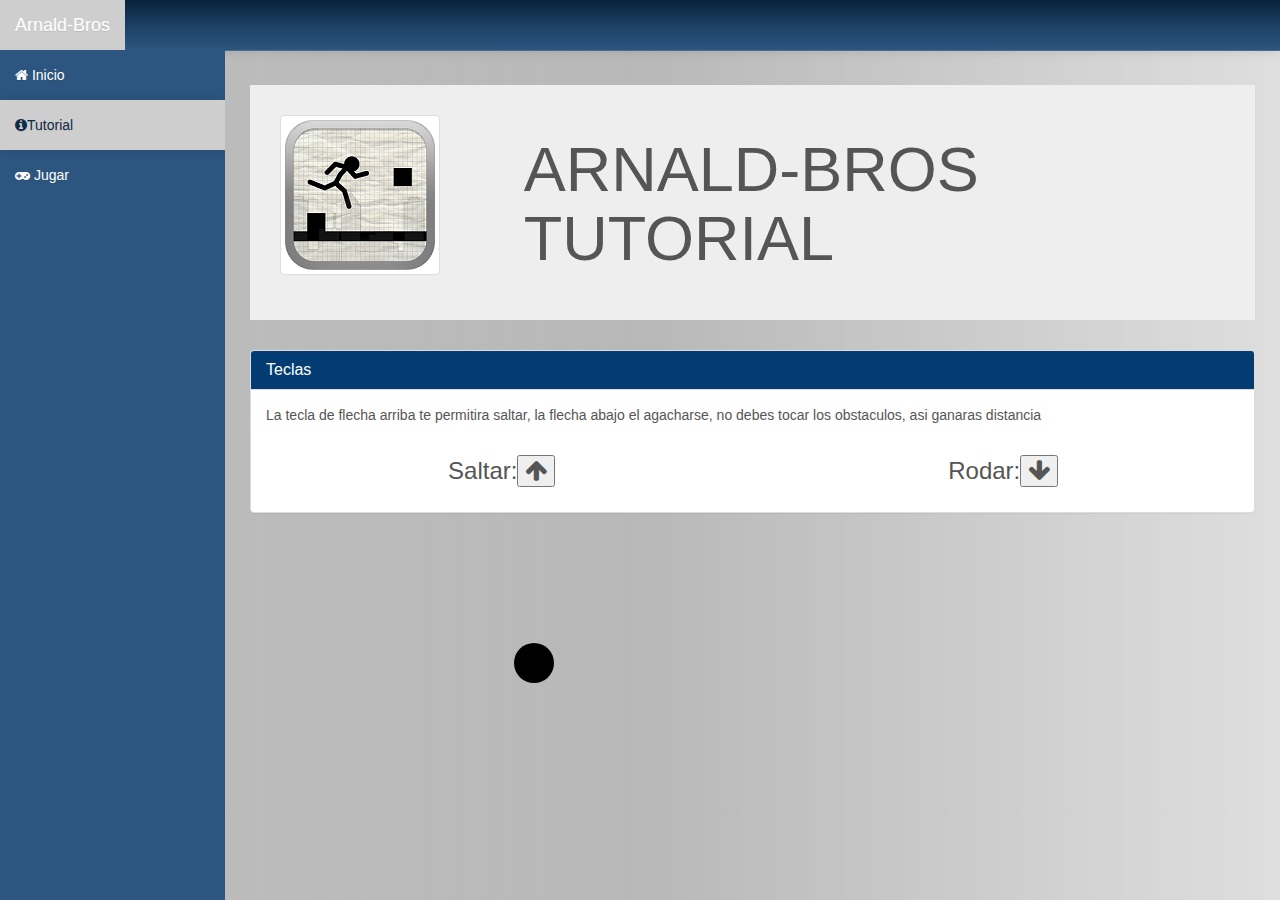
==== commit 16cdf7de: "manejo de tecla" ====
--- a/ayuda.html
+++ b/ayuda.html
@@ -12,6 +12,9 @@
 
         <script type="text/javascript" src="js/jquery-1.10.2.min.js"></script>
         <script type="text/javascript" src="bootstrap/js/bootstrap.min.js"></script>
+        <!-- 
+        <script type="text/javascript" src="js/Ayuda.js"></script> 
+        -->
 
        
     </head>
@@ -69,28 +72,26 @@
                
                 
                 
-                <div class="row">
-                     <canvas id="myCanvas" width="400" height="200">
+            <canvas id="myCanvas" width="568" height="262">
             <!-- Insert fallback content here -->
             Sorry, your browser doesn't support canvas technology
         </canvas>
   
         <script type="text/javascript">
-       
-        
             var canvas;
             var ctx;
             var x = 284;
             var y = 130;
             var mx = 0;
             var my = 0;
-            var WIDTH =0;
-            var HEIGHT=0;
+            var WIDTH = 568;
+            var HEIGHT = 262;
   
                         function circle(x,y,r) {
                           ctx.beginPath();
                           ctx.arc(x, y, r, 0, Math.PI*2, true);
                           ctx.fill();
+                          /*console.log("entro en circle, x:" + x + " y: "+y);*/
                         }
                           
                         function clear() {
@@ -100,48 +101,49 @@
                         function init() {
                           canvas = document.getElementById("myCanvas");
                           ctx = canvas.getContext("2d");
-                          WIDTH = canvas.width;
-                          HEIGHT = canvas.height;
                           window.onkeydown = keydownControl;
-                          return setInterval(draw, 1);
+                         
+                          return setInterval(draw, 90);
                         }
                           
                         function draw() {
+                            console.log("entro en draw");
                           clear();
+                        
                           circle(x, y, 20);
                           
-                          if (x + mx > WIDTH || x + mx < 0)
-                                mx = -mx;
-                          if (y + my > HEIGHT || y + my < 0)
+                          if (y + my > HEIGHT){
+                                 my = -my;
+                               
+                                 console.log("abajo my" + my);
+                                 clear();
+                          }else if ( y + my < 0){
                                 my = -my;
+                                 console.log("aarriba my" + my);
+                                
+                                clear();
+                          }
                           
-                          x += mx;
                           y += my;
+
                           
                         }
                           
                         function keydownControl(e) {
-                                if(e.keyCode==37) {
-                                        mx = -2;
-                                        my = 0;
-                                } else
+                              
                                 if (e.keyCode==38) {
                                         mx = 0;
                                         my = -2;
-                                } else if
-                                (e.keyCode==39) {
-                                        mx = 2;
-                                        my = 0;
-                                } else
-                                if (e.keyCode==40) {
-                                        mx = 0;
-                                        my = 2;
-                                }
+                                       
+                                        console.log("mx = 0 y my =-2")
+                                        
+                                } 
                         }
                           
-                        init();
+                         init();
   
         </script>
+
         </body>
                 </div>
             </div>   
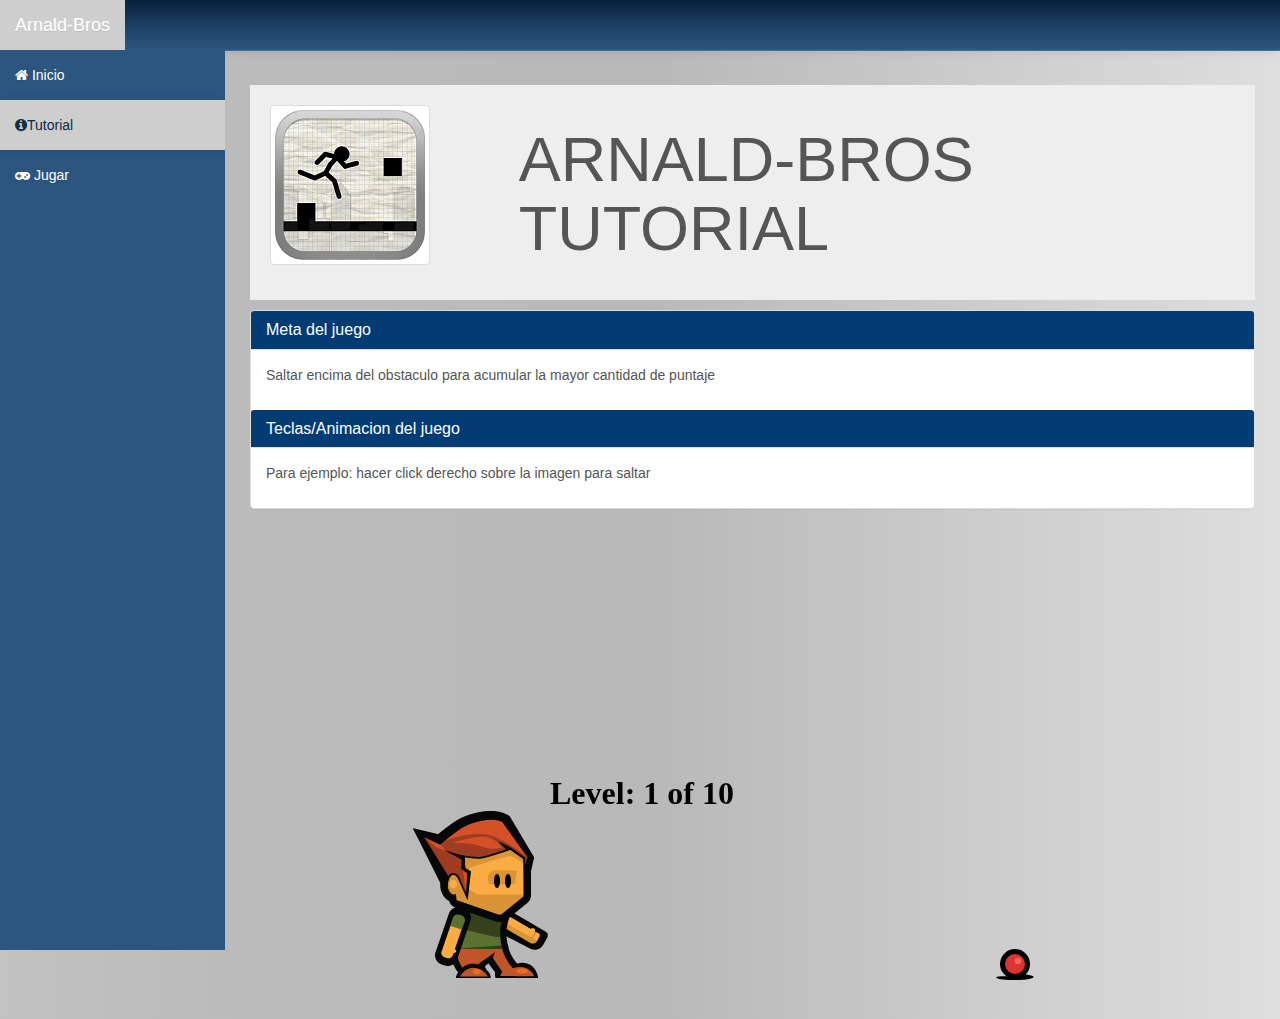
==== commit ed0ef804: "cambios en ayuda" ====
--- a/ayuda.html
+++ b/ayuda.html
@@ -4,7 +4,7 @@
     <head>
         <meta charset="utf-8">
         <meta name="viewport" content="width=device-width, initial-scale=1.0">
-        <title>Dashboard - Deep Blue Admin</title>
+        <title>ARNALD-BRO</title>
 
         <link rel="stylesheet" type="text/css" href="bootstrap/css/bootstrap.min.css" />
         <link rel="stylesheet" type="text/css" href="font-awesome/css/font-awesome.min.css" />
@@ -12,9 +12,9 @@
 
         <script type="text/javascript" src="js/jquery-1.10.2.min.js"></script>
         <script type="text/javascript" src="bootstrap/js/bootstrap.min.js"></script>
-        <!-- 
+       
         <script type="text/javascript" src="js/Ayuda.js"></script> 
-        -->
+     
 
        
     </head>
@@ -55,94 +55,28 @@
                 </div>
                 <div class="panel panel-info">
                   <div class="panel-heading">
-                    <h3 class="panel-title">Teclas</h3>
+                    <h3 class="panel-title">Meta del juego</h3>
                   </div>
                   <div class="panel-body">
-                   <p>La tecla de flecha arriba te permitira saltar, la flecha abajo el agacharse, no debes tocar los obstaculos, asi ganaras distancia</p>
-                    <div class="row ">
-                        <div class="col-md-6 text-center">
-                         <p><h3>Saltar:<button><i class="fa fa-arrow-up fa-6"></i></button></p>
-                        </div>
-                        <div class="col-md-6 text-center">
-                            <p><h3>Rodar:<button><i class="fa fa-arrow-down fa-6"></i></button></p>
-                        </div>
-                    </div> 
+                   <p>Saltar encima del obstaculo para acumular la mayor cantidad de puntaje</p>
+                    
+                  </div>
+                  <div class="panel-heading">
+                    <h3 class="panel-title">Teclas/Animacion del juego</h3>
+                  </div>
+                  <div class="panel-body">
+                   <p>Para ejemplo: hacer click derecho sobre la imagen para saltar</p>
+                    
                   </div>
                 </div>
                
                 
                 
-            <canvas id="myCanvas" width="568" height="262">
-            <!-- Insert fallback content here -->
-            Sorry, your browser doesn't support canvas technology
-        </canvas>
+            <div id="exampleFullDiv">
+                <canvas width="450" height="230" id="canvas"></canvas>
+            </div>
   
-        <script type="text/javascript">
-            var canvas;
-            var ctx;
-            var x = 284;
-            var y = 130;
-            var mx = 0;
-            var my = 0;
-            var WIDTH = 568;
-            var HEIGHT = 262;
-  
-                        function circle(x,y,r) {
-                          ctx.beginPath();
-                          ctx.arc(x, y, r, 0, Math.PI*2, true);
-                          ctx.fill();
-                          /*console.log("entro en circle, x:" + x + " y: "+y);*/
-                        }
-                          
-                        function clear() {
-                          ctx.clearRect(0, 0, WIDTH, HEIGHT);
-                        }
-                          
-                        function init() {
-                          canvas = document.getElementById("myCanvas");
-                          ctx = canvas.getContext("2d");
-                          window.onkeydown = keydownControl;
-                         
-                          return setInterval(draw, 90);
-                        }
-                          
-                        function draw() {
-                            console.log("entro en draw");
-                          clear();
-                        
-                          circle(x, y, 20);
-                          
-                          if (y + my > HEIGHT){
-                                 my = -my;
-                               
-                                 console.log("abajo my" + my);
-                                 clear();
-                          }else if ( y + my < 0){
-                                my = -my;
-                                 console.log("aarriba my" + my);
-                                
-                                clear();
-                          }
-                          
-                          y += my;
-
-                          
-                        }
-                          
-                        function keydownControl(e) {
-                              
-                                if (e.keyCode==38) {
-                                        mx = 0;
-                                        my = -2;
-                                       
-                                        console.log("mx = 0 y my =-2")
-                                        
-                                } 
-                        }
-                          
-                         init();
-  
-        </script>
+      
 
         </body>
                 </div>
--- a/css/local.css
+++ b/css/local.css
@@ -832,8 +832,8 @@
   margin-left: 3px;
 }
 .jumbotron {
-  padding: 30px;
-  margin-bottom: 30px;
+  padding: 20px;
+  margin-bottom: 10px;
   color: inherit;
   background-color: #eeeeee;
 }
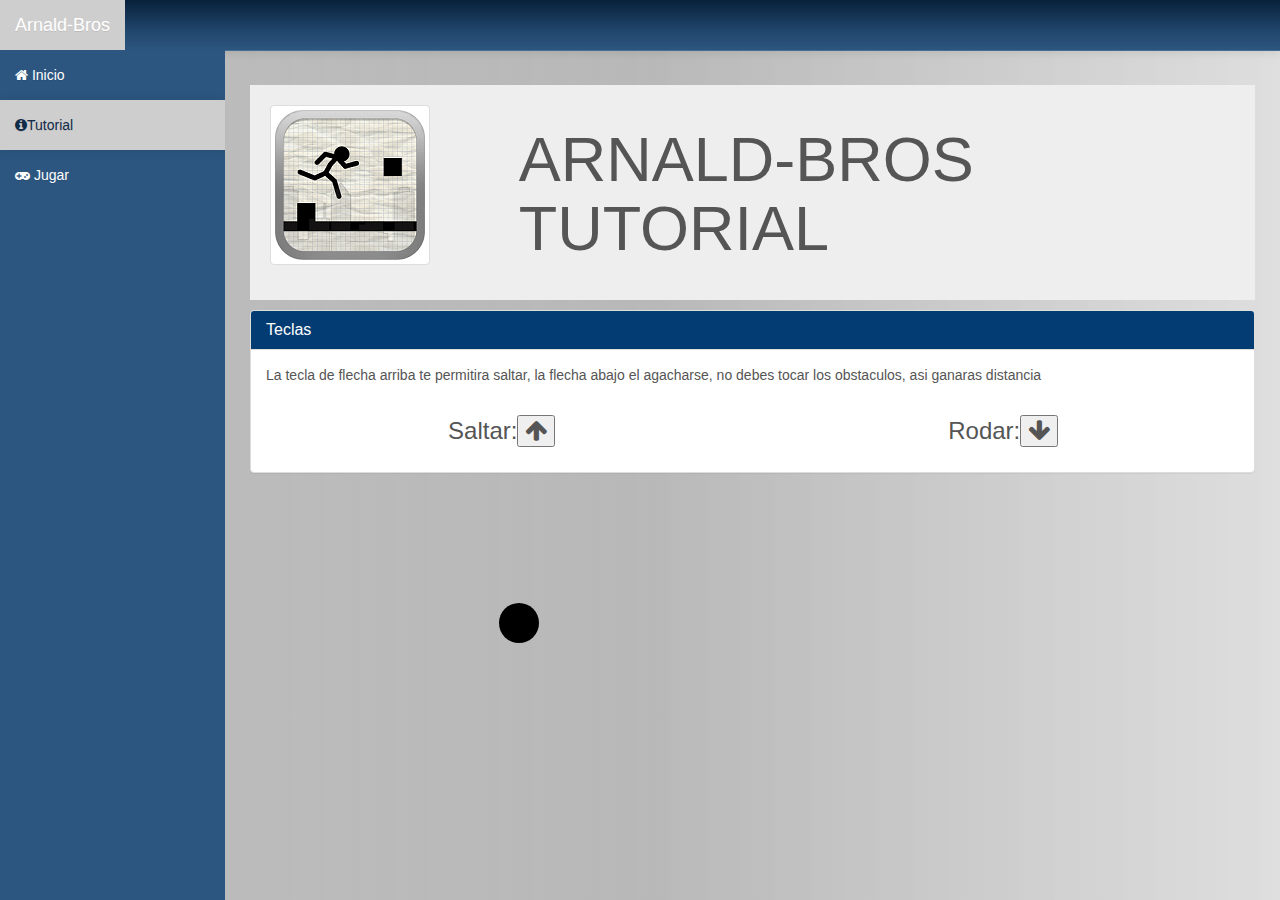
==== commit 03f09b2a: "este es el fondo nivel 2" ====
--- a/ayuda.html
+++ b/ayuda.html
@@ -1,10 +1,9 @@
-
 <!DOCTYPE html>
 <html lang="en">
     <head>
         <meta charset="utf-8">
         <meta name="viewport" content="width=device-width, initial-scale=1.0">
-        <title>ARNALD-BRO</title>
+        <title>Dashboard - Deep Blue Admin</title>
 
         <link rel="stylesheet" type="text/css" href="bootstrap/css/bootstrap.min.css" />
         <link rel="stylesheet" type="text/css" href="font-awesome/css/font-awesome.min.css" />
@@ -12,9 +11,6 @@
 
         <script type="text/javascript" src="js/jquery-1.10.2.min.js"></script>
         <script type="text/javascript" src="bootstrap/js/bootstrap.min.js"></script>
-       
-        <script type="text/javascript" src="js/Ayuda.js"></script> 
-     
 
        
     </head>
@@ -55,29 +51,96 @@
                 </div>
                 <div class="panel panel-info">
                   <div class="panel-heading">
-                    <h3 class="panel-title">Meta del juego</h3>
+                    <h3 class="panel-title">Teclas</h3>
                   </div>
                   <div class="panel-body">
-                   <p>Saltar encima del obstaculo para acumular la mayor cantidad de puntaje</p>
-                    
-                  </div>
-                  <div class="panel-heading">
-                    <h3 class="panel-title">Teclas/Animacion del juego</h3>
-                  </div>
-                  <div class="panel-body">
-                   <p>Para ejemplo: hacer click derecho sobre la imagen para saltar</p>
-                    
+                   <p>La tecla de flecha arriba te permitira saltar, la flecha abajo el agacharse, no debes tocar los obstaculos, asi ganaras distancia</p>
+                    <div class="row ">
+                        <div class="col-md-6 text-center">
+                         <p><h3>Saltar:<button><i class="fa fa-arrow-up fa-6"></i></button></p>
+                        </div>
+                        <div class="col-md-6 text-center">
+                            <p><h3>Rodar:<button><i class="fa fa-arrow-down fa-6"></i></button></p>
+                        </div>
+                    </div> 
                   </div>
                 </div>
                
                 
                 
-            <div id="exampleFullDiv">
-                <canvas width="450" height="230" id="canvas"></canvas>
-            </div>
+                <div class="row">
+                     <canvas id="myCanvas" width="400" height="200">
+            <!-- Insert fallback content here -->
+            Sorry, your browser doesn't support canvas technology
+        </canvas>
   
-      
-
+        <script type="text/javascript">
+       
+        
+            var canvas;
+            var ctx;
+            var x = 284;
+            var y = 130;
+            var mx = 0;
+            var my = 0;
+            var WIDTH =0;
+            var HEIGHT=0;
+  
+                        function circle(x,y,r) {
+                          ctx.beginPath();
+                          ctx.arc(x, y, r, 0, Math.PI*2, true);
+                          ctx.fill();
+                        }
+                          
+                        function clear() {
+                          ctx.clearRect(0, 0, WIDTH, HEIGHT);
+                        }
+                          
+                        function init() {
+                          canvas = document.getElementById("myCanvas");
+                          ctx = canvas.getContext("2d");
+                          WIDTH = canvas.width;
+                          HEIGHT = canvas.height;
+                          window.onkeydown = keydownControl;
+                          return setInterval(draw, 1);
+                        }
+                          
+                        function draw() {
+                          clear();
+                          circle(x, y, 20);
+                          
+                          if (x + mx > WIDTH || x + mx < 0)
+                                mx = -mx;
+                          if (y + my > HEIGHT || y + my < 0)
+                                my = -my;
+                          
+                          x += mx;
+                          y += my;
+                          
+                        }
+                          
+                        function keydownControl(e) {
+                                if(e.keyCode==37) {
+                                        mx = -2;
+                                        my = 0;
+                                } else
+                                if (e.keyCode==38) {
+                                        mx = 0;
+                                        my = -2;
+                                } else if
+                                (e.keyCode==39) {
+                                        mx = 2;
+                                        my = 0;
+                                } else
+                                if (e.keyCode==40) {
+                                        mx = 0;
+                                        my = 2;
+                                }
+                        }
+                          
+                        init();
+  
+        </script>
         </body>
                 </div>
             </div>   
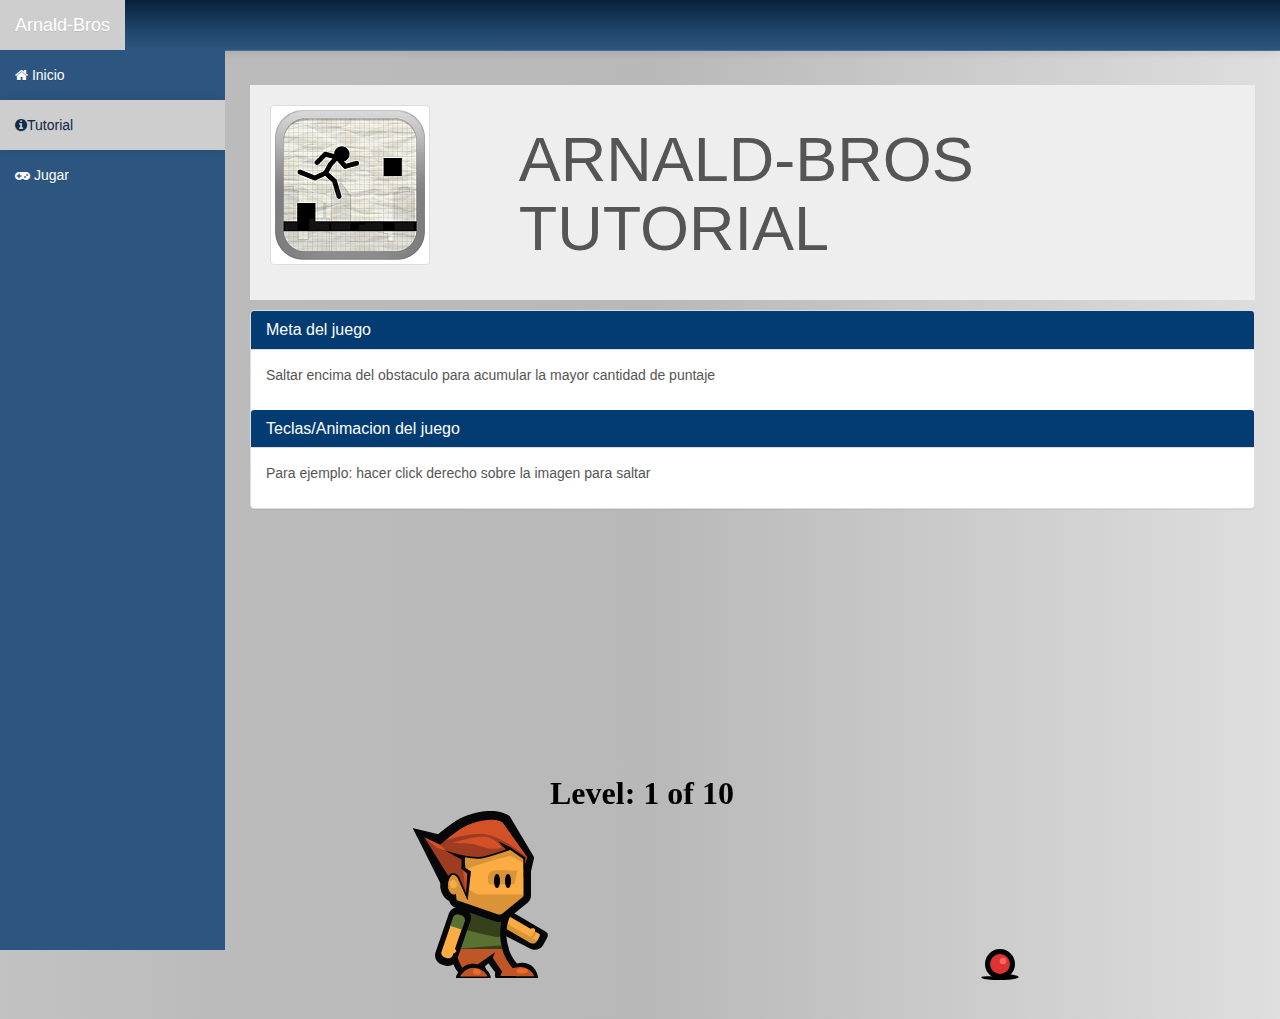
==== commit 0ab895e9: "Merge branch 'master' of git://github.com/matt987/arnald-bros" ====
--- a/ayuda.html
+++ b/ayuda.html
@@ -3,7 +3,7 @@
     <head>
         <meta charset="utf-8">
         <meta name="viewport" content="width=device-width, initial-scale=1.0">
-        <title>Dashboard - Deep Blue Admin</title>
+        <title>ARNALD-BRO</title>
 
         <link rel="stylesheet" type="text/css" href="bootstrap/css/bootstrap.min.css" />
         <link rel="stylesheet" type="text/css" href="font-awesome/css/font-awesome.min.css" />
@@ -11,6 +11,9 @@
 
         <script type="text/javascript" src="js/jquery-1.10.2.min.js"></script>
         <script type="text/javascript" src="bootstrap/js/bootstrap.min.js"></script>
+       
+        <script type="text/javascript" src="js/Ayuda.js"></script> 
+     
 
        
     </head>
@@ -51,96 +54,29 @@
                 </div>
                 <div class="panel panel-info">
                   <div class="panel-heading">
-                    <h3 class="panel-title">Teclas</h3>
+                    <h3 class="panel-title">Meta del juego</h3>
                   </div>
                   <div class="panel-body">
-                   <p>La tecla de flecha arriba te permitira saltar, la flecha abajo el agacharse, no debes tocar los obstaculos, asi ganaras distancia</p>
-                    <div class="row ">
-                        <div class="col-md-6 text-center">
-                         <p><h3>Saltar:<button><i class="fa fa-arrow-up fa-6"></i></button></p>
-                        </div>
-                        <div class="col-md-6 text-center">
-                            <p><h3>Rodar:<button><i class="fa fa-arrow-down fa-6"></i></button></p>
-                        </div>
-                    </div> 
+                   <p>Saltar encima del obstaculo para acumular la mayor cantidad de puntaje</p>
+                    
+                  </div>
+                  <div class="panel-heading">
+                    <h3 class="panel-title">Teclas/Animacion del juego</h3>
+                  </div>
+                  <div class="panel-body">
+                   <p>Para ejemplo: hacer click derecho sobre la imagen para saltar</p>
+                    
                   </div>
                 </div>
                
                 
                 
-                <div class="row">
-                     <canvas id="myCanvas" width="400" height="200">
-            <!-- Insert fallback content here -->
-            Sorry, your browser doesn't support canvas technology
-        </canvas>
+            <div id="exampleFullDiv">
+                <canvas width="450" height="230" id="canvas"></canvas>
+            </div>
   
-        <script type="text/javascript">
-       
-        
-            var canvas;
-            var ctx;
-            var x = 284;
-            var y = 130;
-            var mx = 0;
-            var my = 0;
-            var WIDTH =0;
-            var HEIGHT=0;
-  
-                        function circle(x,y,r) {
-                          ctx.beginPath();
-                          ctx.arc(x, y, r, 0, Math.PI*2, true);
-                          ctx.fill();
-                        }
-                          
-                        function clear() {
-                          ctx.clearRect(0, 0, WIDTH, HEIGHT);
-                        }
-                          
-                        function init() {
-                          canvas = document.getElementById("myCanvas");
-                          ctx = canvas.getContext("2d");
-                          WIDTH = canvas.width;
-                          HEIGHT = canvas.height;
-                          window.onkeydown = keydownControl;
-                          return setInterval(draw, 1);
-                        }
-                          
-                        function draw() {
-                          clear();
-                          circle(x, y, 20);
-                          
-                          if (x + mx > WIDTH || x + mx < 0)
-                                mx = -mx;
-                          if (y + my > HEIGHT || y + my < 0)
-                                my = -my;
-                          
-                          x += mx;
-                          y += my;
-                          
-                        }
-                          
-                        function keydownControl(e) {
-                                if(e.keyCode==37) {
-                                        mx = -2;
-                                        my = 0;
-                                } else
-                                if (e.keyCode==38) {
-                                        mx = 0;
-                                        my = -2;
-                                } else if
-                                (e.keyCode==39) {
-                                        mx = 2;
-                                        my = 0;
-                                } else
-                                if (e.keyCode==40) {
-                                        mx = 0;
-                                        my = 2;
-                                }
-                        }
-                          
-                        init();
-  
-        </script>
+      
+
         </body>
                 </div>
             </div>   
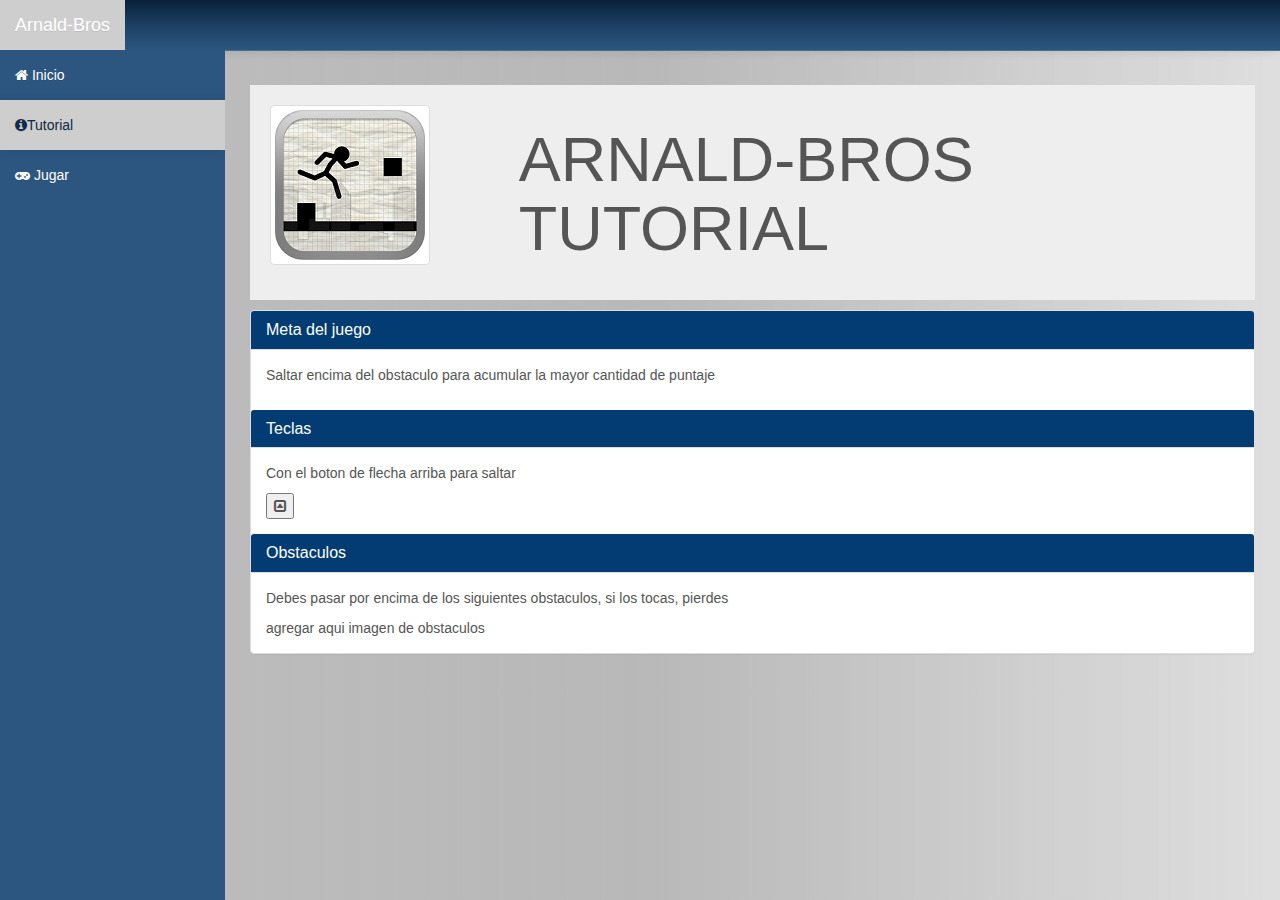
==== commit a2c71aef: "se quito el demo" ====
--- a/ayuda.html
+++ b/ayuda.html
@@ -58,30 +58,31 @@
                   </div>
                   <div class="panel-body">
                    <p>Saltar encima del obstaculo para acumular la mayor cantidad de puntaje</p>
-                    
                   </div>
+
                   <div class="panel-heading">
-                    <h3 class="panel-title">Teclas/Animacion del juego</h3>
+                    <h3 class="panel-title">Teclas</h3>
                   </div>
                   <div class="panel-body">
-                   <p>Para ejemplo: hacer click derecho sobre la imagen para saltar</p>
-                    
+                   <p>Con el boton de flecha arriba para saltar</p>
+                   <button id="arriba"><i class="fa fa-caret-square-o-up"></i></button>
+                  </div>
+
+                  <div class="panel-heading">
+                    <h3 class="panel-title">Obstaculos</h3>
+                  </div>
+                  <div class="panel-body">
+                   <p>Debes pasar por encima de los siguientes obstaculos, si los tocas, pierdes</p>
+                   <spam>agregar aqui imagen de obstaculos</spam>
                   </div>
                 </div>
                
-                
-                
-            <div id="exampleFullDiv">
-                <canvas width="450" height="230" id="canvas"></canvas>
+
             </div>
+        </div>
+     
+        <!-- /#wrapper -->
   
-      
-
-        </body>
-                </div>
-            </div>   
-        </div>
-        <!-- /#wrapper -->
 
     </body>
 </html>
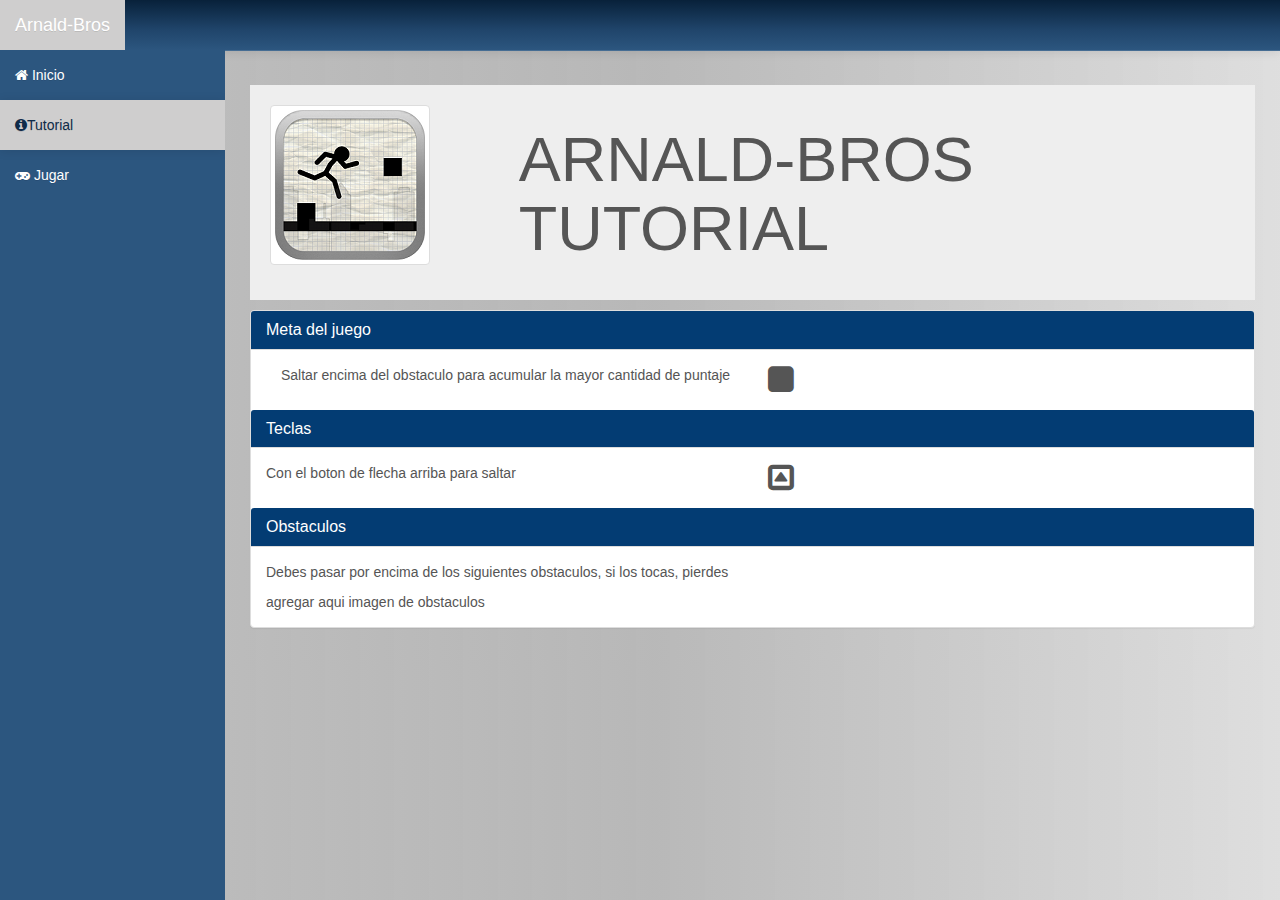
==== commit 7e3083eb: "cambios en pagina de ayuda" ====
--- a/ayuda.html
+++ b/ayuda.html
@@ -57,15 +57,29 @@
                     <h3 class="panel-title">Meta del juego</h3>
                   </div>
                   <div class="panel-body">
-                   <p>Saltar encima del obstaculo para acumular la mayor cantidad de puntaje</p>
+                 
+                    <div class="col-md-6 text-left">
+                          <p>Saltar encima del obstaculo para acumular la mayor cantidad de puntaje</p>
+                      </div>
+                      <div class="col-md-3 text-left">
+                        <i class="fa fa-square fa-6" style="font-size:30px"></i>
+                      </div>
                   </div>
 
                   <div class="panel-heading">
                     <h3 class="panel-title">Teclas</h3>
                   </div>
                   <div class="panel-body">
-                   <p>Con el boton de flecha arriba para saltar</p>
-                   <button id="arriba"><i class="fa fa-caret-square-o-up"></i></button>
+                    <div class="row">
+                      <div class="col-md-6 text-left">
+                        <p>Con el boton de flecha arriba para saltar</p>
+                      </div>
+                      <div class="col-md-3 text-left">
+                        <i class="fa fa-caret-square-o-up fa-6" style="font-size:30px"></i>
+                      </div>
+                    </div>
+                   
+                   
                   </div>
 
                   <div class="panel-heading">
